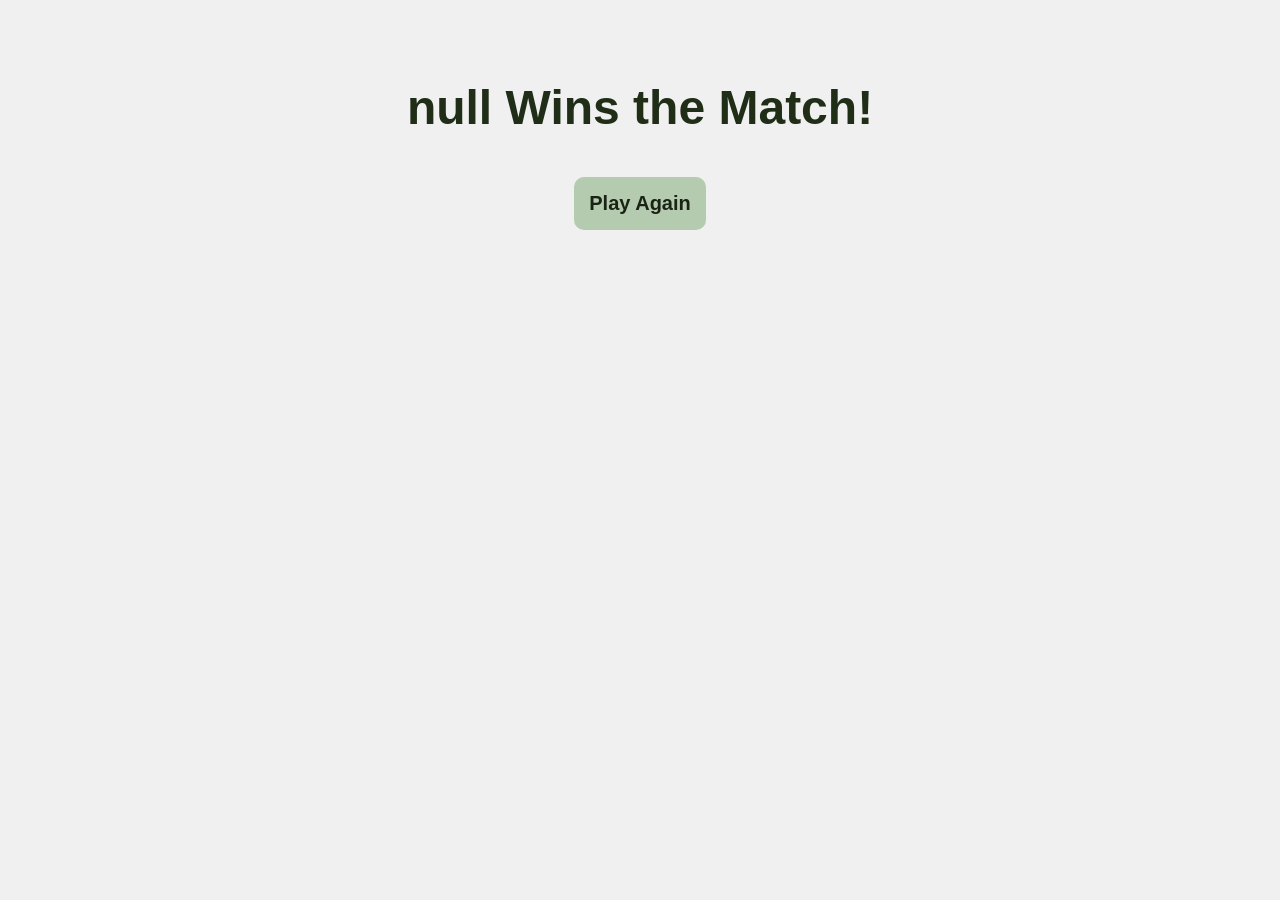
==== results.html @ b57992c0 "Add javaScript for results" ====
<!DOCTYPE html>
<html>
    <head>
        <title>Results</title>
        <link rel="stylesheet" href="style.css">
    </head>
    <body>
        <h1 id="winnerText">loading...</h1>
        
        <button id="playAgain">Play Again</button>

        <script src="results.js"></script>
    </body>
</html>
---- style.css ----
#gameScreen {
  display: none;
}
body {
    font-family: sans-serif;
    text-align: center;
    padding: 40px;
    background-color: #f0f0f0;
}
h1 {
  font-size: 48px;
  font-weight: bold;
  color: #202e18;
}
button {
    padding: 15px;
    font-size: 20px;
    font-weight: bold;
    margin: 10px;
    border: none;
    border-radius: 10px;
    cursor: pointer;
    background-color: #b5cbb0;
    color: #1a2415;
}
button:hover {
  background-color: #9bb896;
}
.scoreboard {
  font-size: 20px;
  margin: 20px 0;
}
#result {
  font-size: 40px;
  font-weight: bold;
  margin-top: 20px;
  color: #3e5e38;
}
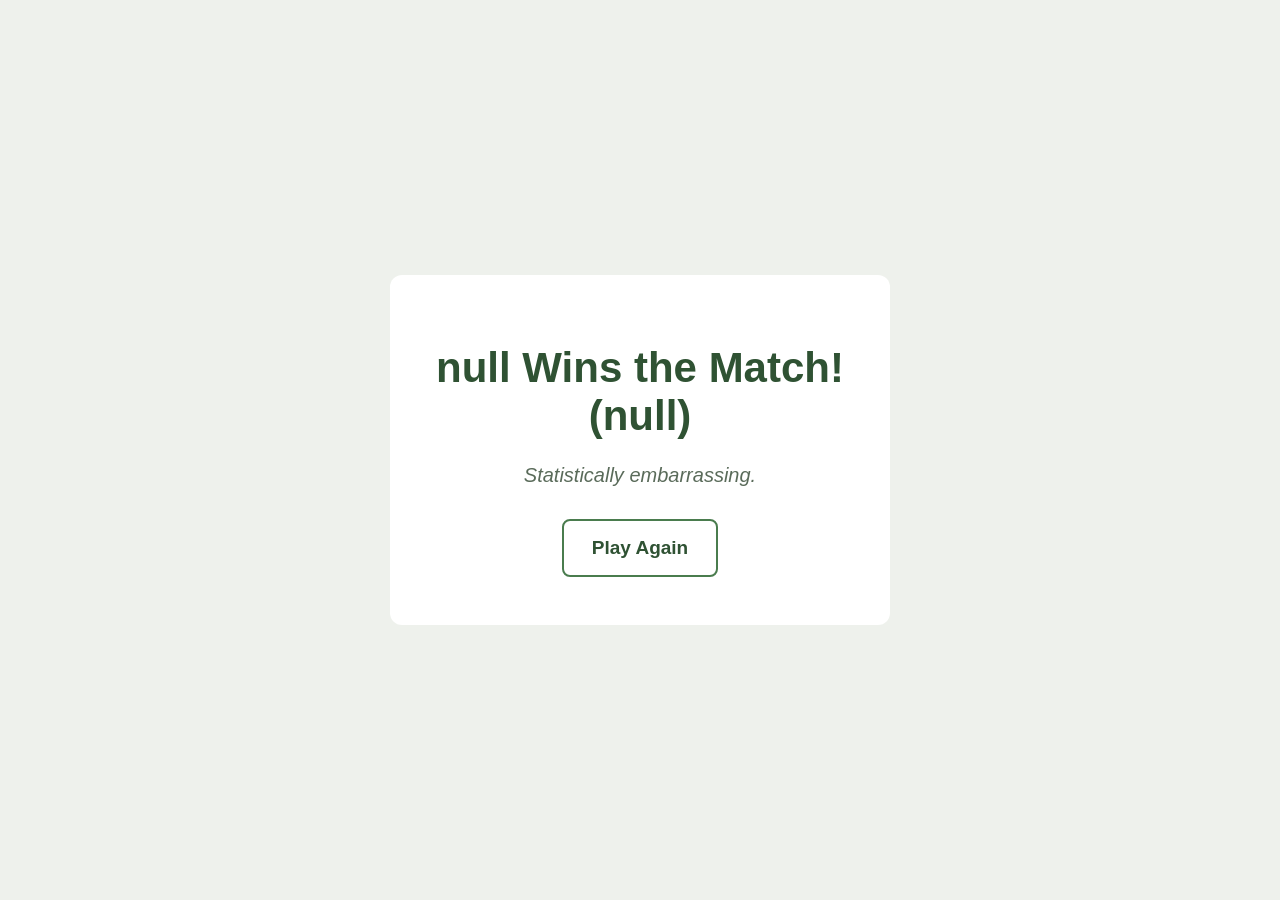
==== commit 0dcce9ac: "Add match length options, final score display, and winner taunts" ====
--- a/results.html
+++ b/results.html
@@ -5,10 +5,11 @@
         <link rel="stylesheet" href="style.css">
     </head>
     <body>
+        <div class="container">
         <h1 id="winnerText">loading...</h1>
-        
+        <p id="tauntText"></p>
         <button id="playAgain">Play Again</button>
-
+        </div>
         <script src="results.js"></script>
     </body>
 </html>
--- a/style.css
+++ b/style.css
@@ -3,36 +3,73 @@
 }
 body {
     font-family: sans-serif;
+    background-color: #eef1ec;
+    margin: 0;
+    padding: 0;
+    display: flex;
+    justify-content: center;
+    align-items: center;
+    min-height: 100vh;
+}
+.container {
+    background-color: #ffffff;
+    padding: 40px;
+    border-radius: 12px;
     text-align: center;
-    padding: 40px;
-    background-color: #f0f0f0;
+    max-width: 420px;
+    width: 90%;
 }
 h1 {
-  font-size: 48px;
-  font-weight: bold;
-  color: #202e18;
+  font-size: 42px;
+  font-weight: 600;
+  color: #2f5233;
+  margin-bottom: 24px;
 }
 button {
-    padding: 15px;
-    font-size: 20px;
-    font-weight: bold;
-    margin: 10px;
-    border: none;
-    border-radius: 10px;
+    padding: 16px 28px;
+    font-size: 19px;
+    font-weight: 600;
+    margin: 8px;
+    border: 2px solid #4a7c4e;
+    border-radius: 8px;
     cursor: pointer;
-    background-color: #b5cbb0;
-    color: #1a2415;
+    background-color: transparent;
+    color: #2f5233;
 }
 button:hover {
-  background-color: #9bb896;
+  background-color: #4a7c4e;
+  color: #ffffff;
 }
 .scoreboard {
   font-size: 20px;
+  font-weight: 500;
+  color: #3d5940;
   margin: 20px 0;
+  display: flex;
+  justify-content: center;
+  gap: 40px;
 }
 #result {
-  font-size: 40px;
-  font-weight: bold;
+  font-size: 28px;
+  font-weight: 600;
   margin-top: 20px;
-  color: #3e5e38;
+  color: #2f5233;
+}
+#computerChoiceDisplay {
+  font-size: 24px;
+  font-weight: 600;
+  color: #2f5233;
+  margin: 16px 0;
+}
+#matchLengthText {
+  font-size: 20px;
+  font-weight: 500;
+  color: #3d5940;
+  margin-bottom: 16px;
+}
+#tauntText {
+  font-size: 20px;
+  color: #5a6b5a;
+  font-style: italic;
+  margin: 12px 0 24px;
 }
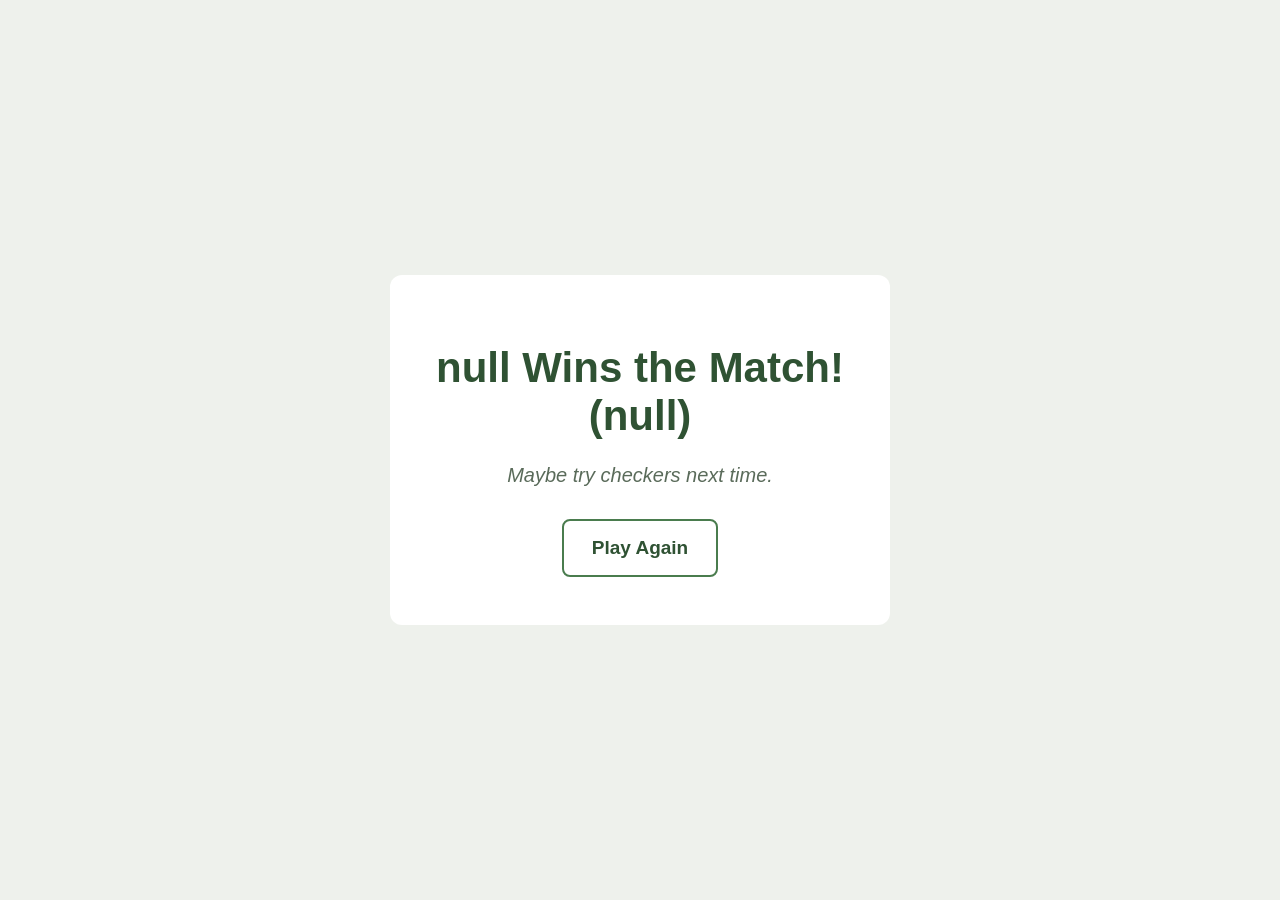
==== commit 5028415b: "Add viewport meta tag for proper mobile scaling" ====
--- a/results.html
+++ b/results.html
@@ -3,6 +3,7 @@
     <head>
         <title>Results</title>
         <link rel="stylesheet" href="style.css">
+        <meta name="viewport" content="width=device-width, initial-scale=1.0">
     </head>
     <body>
         <div class="container">
